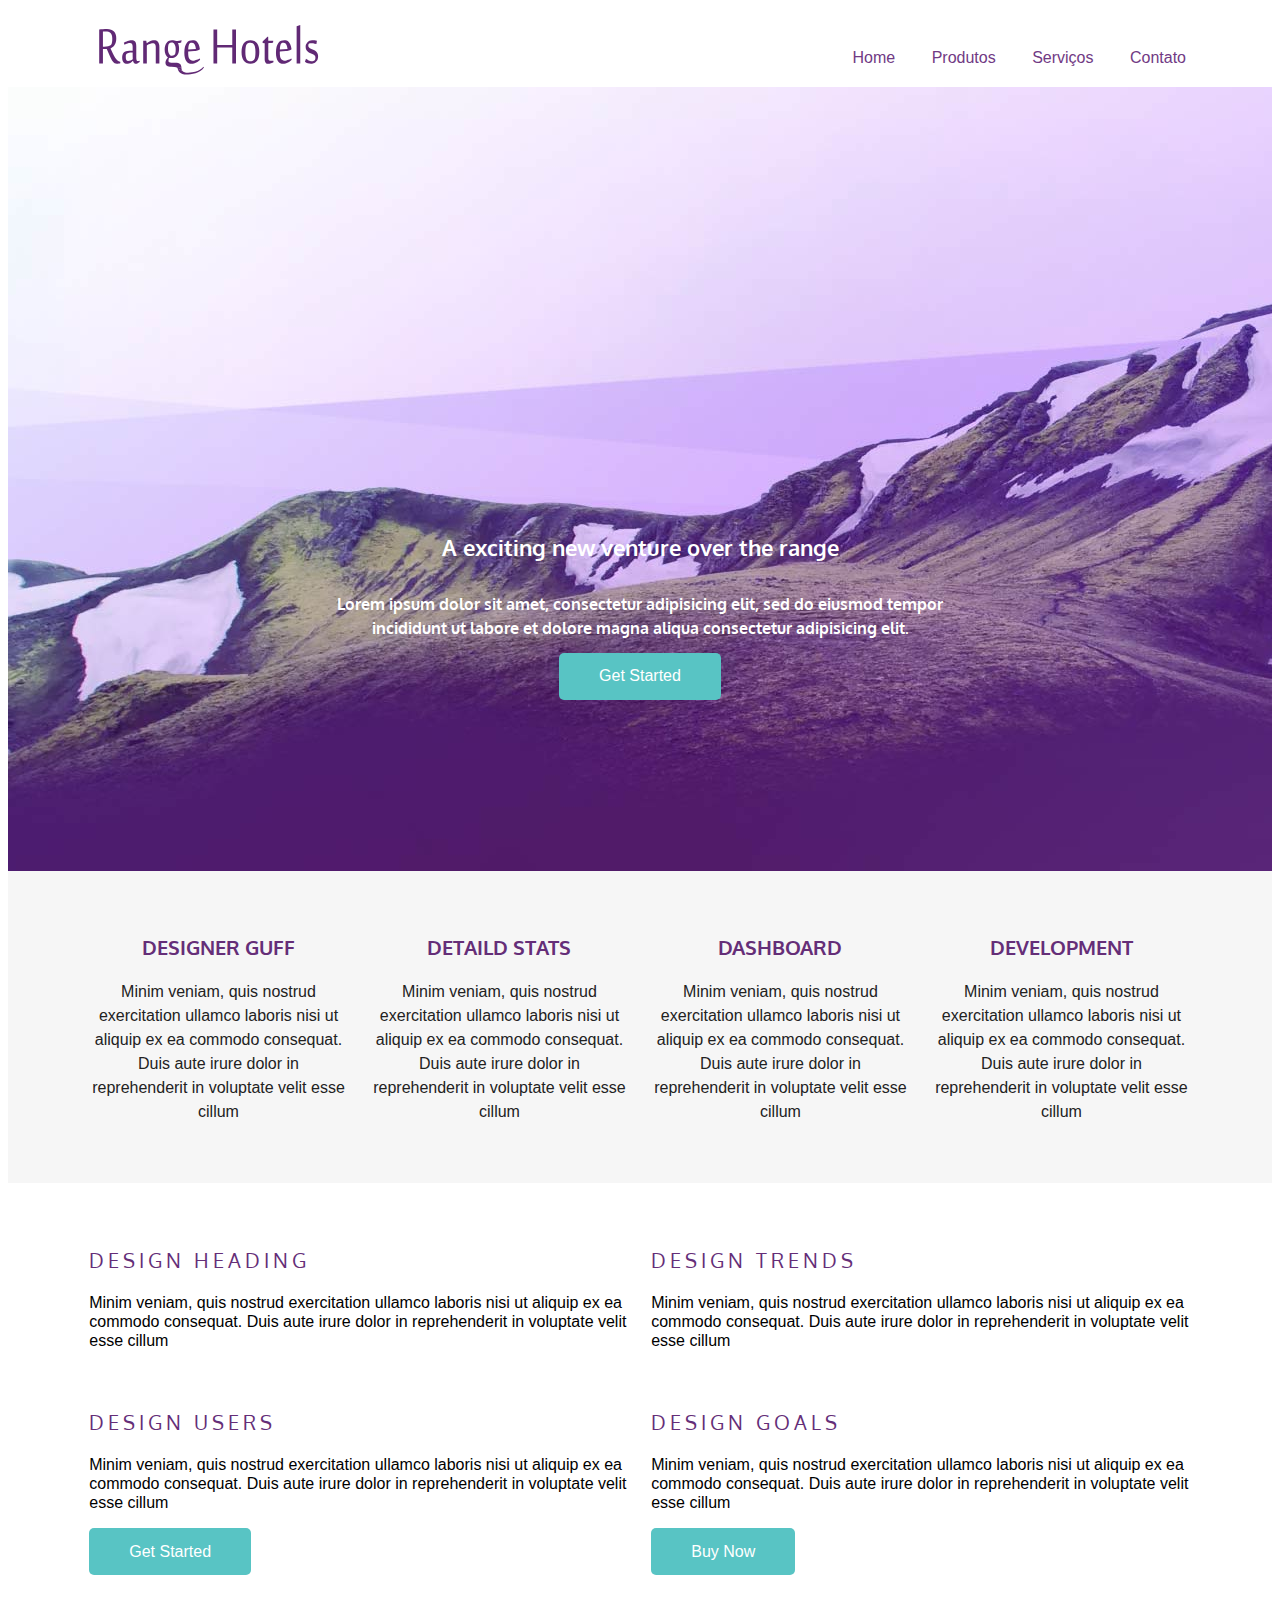
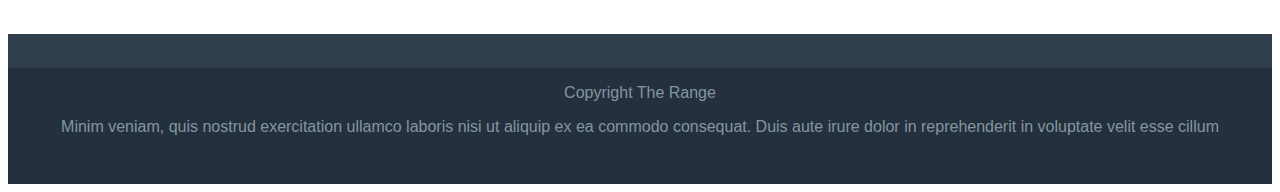
==== index.html @ 760ae69d "Projeto Range Hotels" ====
﻿<!doctype html>
<html lang="pt-br">

<head>
    <meta charset="utf-8">
    <title>Responsivo</title>
    <link href="http://fonts.googleapis.com/css?family=Oxygen:400,300,700" rel="stylesheet" type="text/css">
    <link href="stylesheet" href="../PROJETO RANGE HOTELS/css/normalize.css">
    <link href="../PROJETO RANGE HOTELS/icomoon/style.css" rel="stylesheet">
    <link href="css/style.css" rel="stylesheet">
</head>

<body>
    <header class="top-header clearfix">
        <div class="maxwidth">
            <img src="images/logo_mob.svg" alt="logotipo range Hotels" class="top-header-logo">
            <nav class="top-nav">
                <ul>
                    <li><a href="#">Home</a></li>
                    <li><a href="#">Produtos</a></li>
                    <li><a href="#">Serviços</a></li>
                    <li><a href="#">Contato</a></li>
                </ul>
            </nav>
        </div>
    </header>

    <section class="top-content">
        <div class="maxwidth">
            <div class="icon-play">
                <img src="../PROJETO RANGE HOTELS/images/icon_play.svg" alt="">
            </div>
            <h1 class="top-content-title">A exciting new venture over the range</h1>
            <h2 class="top-content-subtitle">Lorem ipsum dolor sit amet, consectetur adipisicing elit, sed do eiusmod
                tempor incididunt ut labore et dolore magna aliqua consectetur adipisicing elit.</h2>
            <a href="#" class="button">Get Started</a>
        </div>
    </section>

    <section class="middle-content row">
        <div class="maxwidth">
            <article class="col-1_4">
                <span class="icon-stopwatch"></span>
                <h3 class="middle-content-title">Designer Guff</h3>
                <p>Minim veniam, quis nostrud exercitation ullamco laboris nisi ut aliquip ex ea commodo consequat. Duis
                    aute irure dolor in reprehenderit in voluptate velit esse cillum</p>
            </article>

            <article class="col-1_4">
                <span class="icon-stats-bars2"></span>
                <h3 class="middle-content-title">Detaild Stats</h3>
                <p>Minim veniam, quis nostrud exercitation ullamco laboris nisi ut aliquip ex ea commodo consequat. Duis
                    aute irure dolor in reprehenderit in voluptate velit esse cillum</p>
            </article>

            <article class="col-1_4">
                <span class="icon-clock"></span>
                <h3 class="middle-content-title">Dashboard</h3>
                <p>Minim veniam, quis nostrud exercitation ullamco laboris nisi ut aliquip ex ea commodo consequat. Duis
                    aute irure dolor in reprehenderit in voluptate velit esse cillum</p>
            </article>

            <article class="col-1_4">
                <span class="icon-cog"></span>
                <h3 class="middle-content-title">Development</h3>
                <p>Minim veniam, quis nostrud exercitation ullamco laboris nisi ut aliquip ex ea commodo consequat. Duis
                    aute irure dolor in reprehenderit in voluptate velit esse cillum</p>
            </article>
        </div>
    </section>

    <section class="main-content row">
        <div class="maxwidth">
            <article class="main-content-article clearfix col-1_2">
                <h3 class="main-content-title">Design Heading</h3>
                <p>Minim veniam, quis nostrud exercitation ullamco laboris nisi ut aliquip ex ea commodo consequat. Duis
                    aute irure dolor in reprehenderit in voluptate velit esse cillum</p>
            </article>

            <article class="main-content-article clearfix col-1_2">
                <h3 class="main-content-title">Design Trends</h3>
                <p>Minim veniam, quis nostrud exercitation ullamco laboris nisi ut aliquip ex ea commodo consequat. Duis
                    aute irure dolor in reprehenderit in voluptate velit esse cillum</p>
            </article>

            <article class="main-content-article clearfix col-1_2">
                <h3 class="main-content-title">Design Users</h3>
                <p>Minim veniam, quis nostrud exercitation ullamco laboris nisi ut aliquip ex ea commodo consequat. Duis
                    aute irure dolor in reprehenderit in voluptate velit esse cillum</p>
                <a href="#" class="button">Get Started</a>
            </article>

            <article class="main-content-article clearfix col-1_2">
                <h3 class="main-content-title">Design Goals</h3>
                <p>Minim veniam, quis nostrud exercitation ullamco laboris nisi ut aliquip ex ea commodo consequat. Duis
                    aute irure dolor in reprehenderit in voluptate velit esse cillum</p>
                <a href="#" class="button">Buy Now</a>
            </article>
        </div>
    </section>

    <footer class="footer">
        <ul class="footer-menushare">
            <li><a href="#" class="icon-facebook"><span class="hidden">Facebook</span></a></li>
            <li><a href="#" class="icon-twitter"><span class="hidden">Twitter</span></a></li>
            <li><a href="#" class="icon-google-plus2"><span class="hidden">Google Plus</span></a></li>
        </ul>
        <p>Copyright The Range</p>
        <p>Minim veniam, quis nostrud exercitation ullamco laboris nisi ut aliquip ex ea commodo consequat. Duis aute
            irure dolor in reprehenderit in voluptate velit esse cillum</p>
    </footer>
</body>

</html>
---- css/style.css ----
@charset "UTF-8";

html {
    font-family: sans-serif;
}

h1,
h2,
h3,
h4,
h5,
h6 {
    font-family: "Oxygen";
}

.clearfix:after,
.row:after {
    content: ' ';
    display: block;
    clear: both;
}

.maxwidth {
    max-width: 1124px;
    margin-left: auto;
    margin-right: auto;
}

.button {
    display: inline-block;
    padding: .9em 2.5em;
    background: #58c4c4;
    border-radius: 5px;
    color: white;
    text-decoration: none;
}

.button:hover {
    background: #37a0a0;
}

.icon-play {
    height: 5em;
    display: none;
}

.icon-play img {
    max-width: 100%;
    max-height: 100%;
}

.top-header {
    text-align: center;
}

.top-header-logo {
    margin: .5em;
}

.top-nav {
    background: #612674;
    text-align: center;
}

.top-nav ul {
    margin: 0;
    padding: 0;
    list-style: none;
}

.top-nav a {
    color: white;
    text-decoration: none;
    padding: 1em;
    display: block;
}

.top-nav a:hover {
    background: #7c3792;
}

.top-content {
    padding: 1em;
    text-align: center;
    background: #f6f6f6;
}

.top-content-title {
    color: #612674;
    font-size: 1.375em;
    /* 22 / 16 */
    margin: 1.375em;
}

.top-content-subtitle {
    color: #a87bb7;
    font-size: 1em;
    line-height: 1.5;
}

.middle-content {
    padding: 2em;
    background: #f6f6f6;
    text-align: center;
}

.middle-content-title {
    font-size: 1.25em;
    color: #652e78;
    text-transform: uppercase;
}

.middle-content p {
    line-height: 1.5;
    color: #222;
}

.middle-content span[class^=icon] {
    font-size: 3.5em;
    color: #652e78;
}

.main-content {
    padding: 2em;
}

.main-content p {
    line-height: 1.2;
}

.main-content-article {
    margin-bottom: 3.5em
}

.main-content-title {
    font-size: 1.25em;
    color: #652e78;
    text-transform: uppercase;
    letter-spacing: .2em;
    font-weight: normal;
}



.hidden {
    width: 0;
    height: 0;
    overflow: hidden;
    opacity: 0;
    display: block;
}

.footer {
    background: #25303e;
    color: #83969f;
    text-align: center;
    padding-bottom: 2em;
}

.footer-menushare {
    background: #303d4c;
    padding: .5em;
}

.footer-menushare li {
    display: inline-block;
    margin: 0 1em;
}

.footer-menushare a {
    font-size: 1.1em;
    text-decoration: none;
    color: white;
}

@media screen and (min-width: 48.75em) {

    .top-header-logo {
        float: left;
    }

    .icon-play {
        display: block;
    }

    .top-nav {
        background: transparent;
        float: right;
        margin-top: 25px;
    }

    .top-nav ul {
        margin: 0;
        padding: 0
    }

    .top-nav li {
        display: inline-block;
    }

    .top-nav a {
        color: #713a84;
    }

    .top-nav a:hover {
        background: #e7d9fc;
    }

    .top-content {
        background: #521a66;
        color: white;
    }

    .top-content-title,
    .top-content-subtitle {
        color: white;
    }

    .col-1_4 {
        width: 44%;
        margin: 3%;
        float: left;
    }

    .main-content-article .button {
        float: right;
    }

}

@media screen and (min-width: 62.5em) {
    /* 1000 / 16 */

    .top-content {
        /*
        background-color:#521a66;
        background-image: url(../images/bg_topo_1198x670.jpg);
*/
        background: #521a66 url(../images/bg_topo_1198x670.jpg);
        background-position: center bottom;
        height: 20em;
        padding-top: 17em;

    }
}

@media screen and (min-width: 74em) {
    .top-content {
        background-image: url(../images/bg_topo_1600x1374.jpg);
        padding: 19em 20em 10em;
        background-position: center top;
    }

    .icon-play {
        height: 7em;
    }

    .col-1_4 {
        width: 23%;
        margin: 1%;
    }

    .col-1_2 {
        width: 48%;
        margin: 1%;
        float: left;
    }

    .main-content-article .button {
        float: none;
    }
}
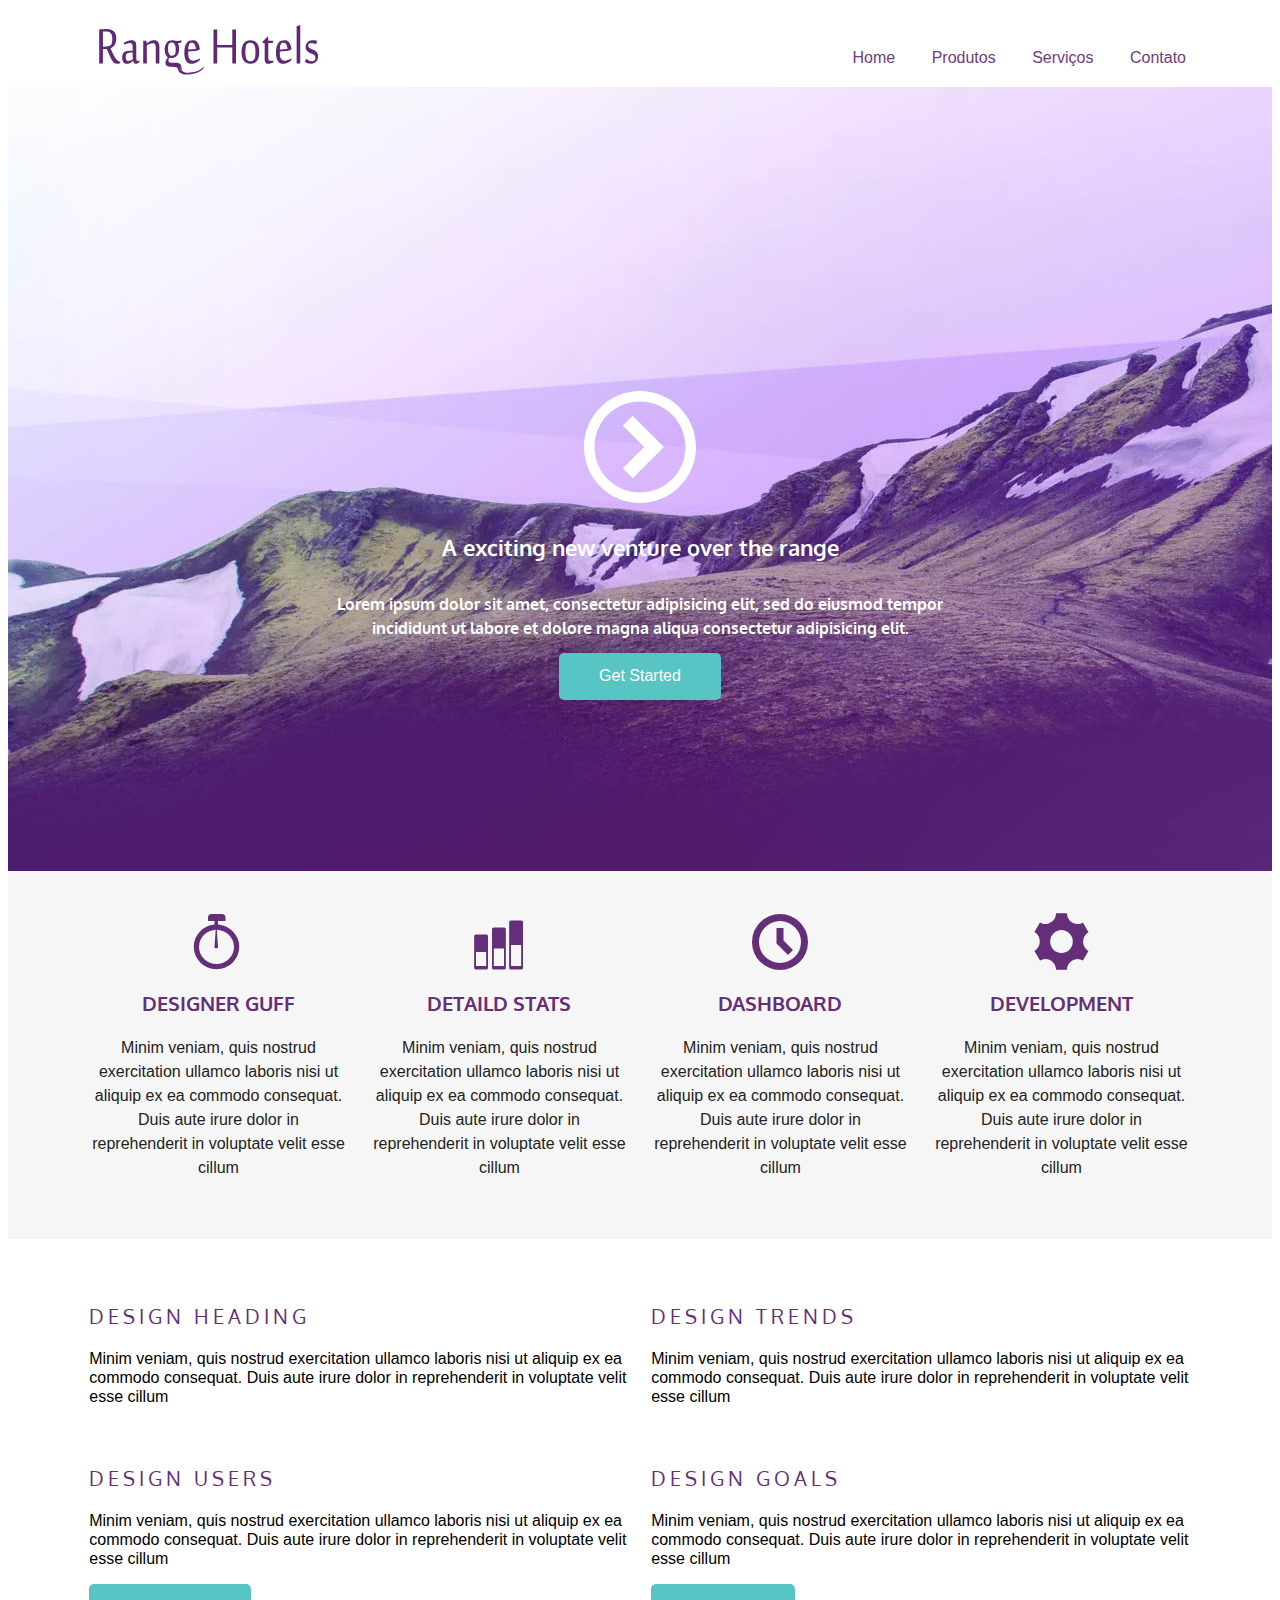
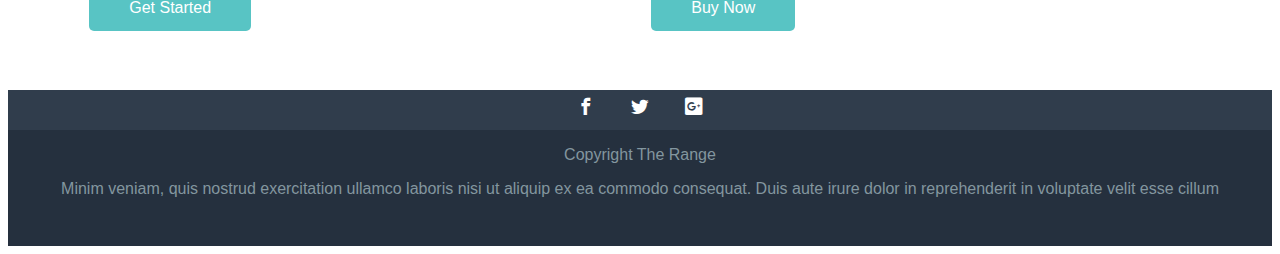
==== commit 5ca1d385: "Update index.html" ====
--- a/index.html
+++ b/index.html
@@ -5,8 +5,8 @@
     <meta charset="utf-8">
     <title>Responsivo</title>
     <link href="http://fonts.googleapis.com/css?family=Oxygen:400,300,700" rel="stylesheet" type="text/css">
-    <link href="stylesheet" href="../PROJETO RANGE HOTELS/css/normalize.css">
-    <link href="../PROJETO RANGE HOTELS/icomoon/style.css" rel="stylesheet">
+    <link href="stylesheet" href="css/normalize.css">
+    <link href="icomoon/style.css" rel="stylesheet">
     <link href="css/style.css" rel="stylesheet">
 </head>
 
@@ -28,7 +28,7 @@
     <section class="top-content">
         <div class="maxwidth">
             <div class="icon-play">
-                <img src="../PROJETO RANGE HOTELS/images/icon_play.svg" alt="">
+                <img src="images/icon_play.svg" alt="">
             </div>
             <h1 class="top-content-title">A exciting new venture over the range</h1>
             <h2 class="top-content-subtitle">Lorem ipsum dolor sit amet, consectetur adipisicing elit, sed do eiusmod
--- a/icomoon/style.css
+++ b/icomoon/style.css
@@ -0,0 +1,54 @@
+@font-face {
+  font-family: 'icomoon';
+  src:  url('fonts/icomoon.eot?x0hm6n');
+  src:  url('fonts/icomoon.eot?x0hm6n#iefix') format('embedded-opentype'),
+    url('fonts/icomoon.ttf?x0hm6n') format('truetype'),
+    url('fonts/icomoon.woff?x0hm6n') format('woff'),
+    url('fonts/icomoon.svg?x0hm6n#icomoon') format('svg');
+  font-weight: normal;
+  font-style: normal;
+  font-display: block;
+}
+
+[class^="icon-"], [class*=" icon-"] {
+  /* use !important to prevent issues with browser extensions that change fonts */
+  font-family: 'icomoon' !important;
+  speak: never;
+  font-style: normal;
+  font-weight: normal;
+  font-variant: normal;
+  text-transform: none;
+  line-height: 1;
+
+  /* Better Font Rendering =========== */
+  -webkit-font-smoothing: antialiased;
+  -moz-osx-font-smoothing: grayscale;
+}
+
+.icon-clock:before {
+  content: "\e94e";
+}
+.icon-stopwatch:before {
+  content: "\e952";
+}
+.icon-cog:before {
+  content: "\e994";
+}
+.icon-stats-bars2:before {
+  content: "\e99d";
+}
+.icon-google-plus2:before {
+  content: "\ea8c";
+}
+.icon-facebook:before {
+  content: "\ea90";
+}
+.icon-whatsapp:before {
+  content: "\ea93";
+}
+.icon-spotify:before {
+  content: "\ea94";
+}
+.icon-twitter:before {
+  content: "\ea96";
+}
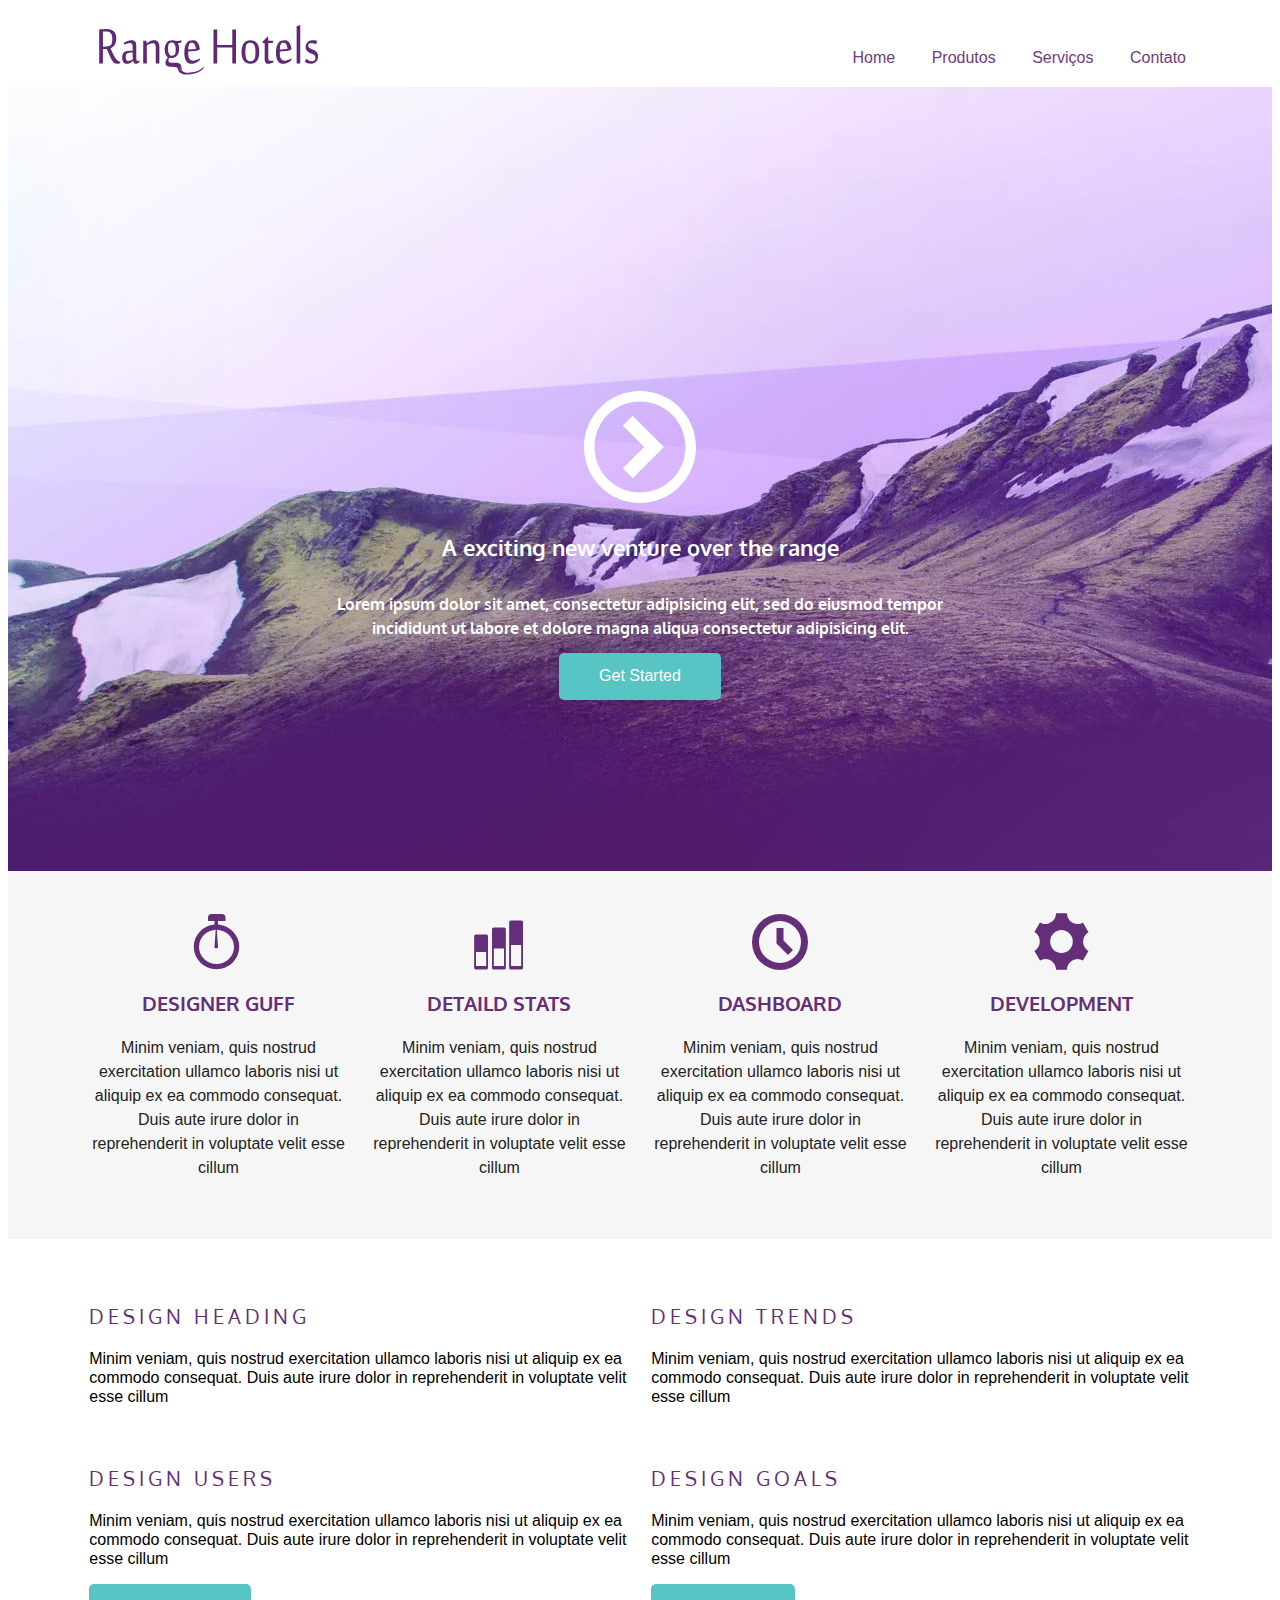
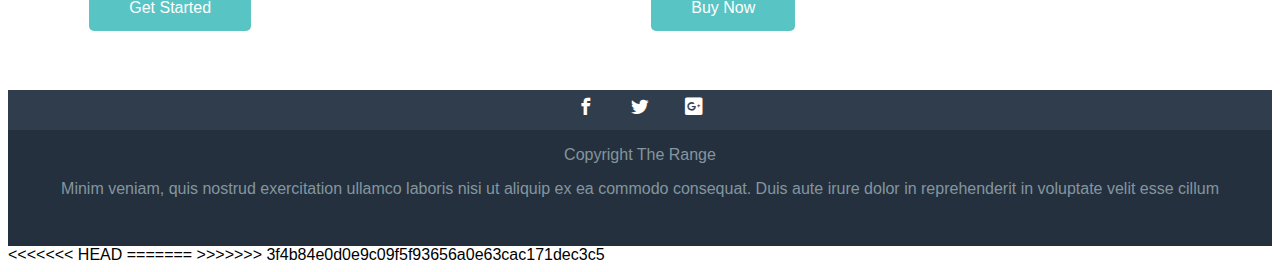
==== commit 029e81d2: "Merge branch 'main' of https://github.com/PaulaR-05/Projeto-Range-Hotels" ====
--- a/index.html
+++ b/index.html
@@ -1,114 +1,170 @@
-﻿<!doctype html>
+﻿<!DOCTYPE html>
 <html lang="pt-br">
+  <head>
+    <meta charset="utf-8" />
+    <title>Range Hotels</title>
+    <link
+      href="http://fonts.googleapis.com/css?family=Oxygen:400,300,700"
+      rel="stylesheet"
+      type="text/css"
+    />
+    <link href="stylesheet" href="css/normalize.css" />
+    <link href="icomoon/style.css" rel="stylesheet" />
+    <link href="css/style.css" rel="stylesheet" />
+  </head>
 
-<head>
-    <meta charset="utf-8">
-    <title>Responsivo</title>
-    <link href="http://fonts.googleapis.com/css?family=Oxygen:400,300,700" rel="stylesheet" type="text/css">
-    <link href="stylesheet" href="css/normalize.css">
-    <link href="icomoon/style.css" rel="stylesheet">
-    <link href="css/style.css" rel="stylesheet">
-</head>
+    <body>
+      
+      <header class="top-header clearfix">
+        <div class="maxwidth">
+          <img
+            src="images/logo_mob.svg"
+            alt="logotipo range Hotels"
+            class="top-header-logo"
+          />
+          <nav class="top-nav">
+            <ul>
+              <li><a href="#">Home</a></li>
+              <li><a href="#">Produtos</a></li>
+              <li><a href="#">Serviços</a></li>
+              <li><a href="#">Contato</a></li>
+            </ul>
+          </nav>
+        </div>
+      </header>
 
-<body>
-    <header class="top-header clearfix">
+      <section class="top-content">
         <div class="maxwidth">
-            <img src="images/logo_mob.svg" alt="logotipo range Hotels" class="top-header-logo">
-            <nav class="top-nav">
-                <ul>
-                    <li><a href="#">Home</a></li>
-                    <li><a href="#">Produtos</a></li>
-                    <li><a href="#">Serviços</a></li>
-                    <li><a href="#">Contato</a></li>
-                </ul>
-            </nav>
+          <div class="icon-play">
+            <img src="images/icon_play.svg" alt="" />
+          </div>
+          <h1 class="top-content-title">
+            A exciting new venture over the range
+          </h1>
+          <h2 class="top-content-subtitle">
+            Lorem ipsum dolor sit amet, consectetur adipisicing elit, sed do
+            eiusmod tempor incididunt ut labore et dolore magna aliqua
+            consectetur adipisicing elit.
+          </h2>
+          <a href="#" class="button">Get Started</a>
         </div>
-    </header>
+      </section>
 
-    <section class="top-content">
+      <section class="middle-content row">
         <div class="maxwidth">
-            <div class="icon-play">
-                <img src="images/icon_play.svg" alt="">
-            </div>
-            <h1 class="top-content-title">A exciting new venture over the range</h1>
-            <h2 class="top-content-subtitle">Lorem ipsum dolor sit amet, consectetur adipisicing elit, sed do eiusmod
-                tempor incididunt ut labore et dolore magna aliqua consectetur adipisicing elit.</h2>
+          <article class="col-1_4">
+            <span class="icon-stopwatch"></span>
+            <h3 class="middle-content-title">Designer Guff</h3>
+            <p>
+              Minim veniam, quis nostrud exercitation ullamco laboris nisi ut
+              aliquip ex ea commodo consequat. Duis aute irure dolor in
+              reprehenderit in voluptate velit esse cillum
+            </p>
+          </article>
+
+          <article class="col-1_4">
+            <span class="icon-stats-bars2"></span>
+            <h3 class="middle-content-title">Detaild Stats</h3>
+            <p>
+              Minim veniam, quis nostrud exercitation ullamco laboris nisi ut
+              aliquip ex ea commodo consequat. Duis aute irure dolor in
+              reprehenderit in voluptate velit esse cillum
+            </p>
+          </article>
+
+          <article class="col-1_4">
+            <span class="icon-clock"></span>
+            <h3 class="middle-content-title">Dashboard</h3>
+            <p>
+              Minim veniam, quis nostrud exercitation ullamco laboris nisi ut
+              aliquip ex ea commodo consequat. Duis aute irure dolor in
+              reprehenderit in voluptate velit esse cillum
+            </p>
+          </article>
+
+          <article class="col-1_4">
+            <span class="icon-cog"></span>
+            <h3 class="middle-content-title">Development</h3>
+            <p>
+              Minim veniam, quis nostrud exercitation ullamco laboris nisi ut
+              aliquip ex ea commodo consequat. Duis aute irure dolor in
+              reprehenderit in voluptate velit esse cillum
+            </p>
+          </article>
+        </div>
+      </section>
+
+      <section class="main-content row">
+        <div class="maxwidth">
+          <article class="main-content-article clearfix col-1_2">
+            <h3 class="main-content-title">Design Heading</h3>
+            <p>
+              Minim veniam, quis nostrud exercitation ullamco laboris nisi ut
+              aliquip ex ea commodo consequat. Duis aute irure dolor in
+              reprehenderit in voluptate velit esse cillum
+            </p>
+          </article>
+
+          <article class="main-content-article clearfix col-1_2">
+            <h3 class="main-content-title">Design Trends</h3>
+            <p>
+              Minim veniam, quis nostrud exercitation ullamco laboris nisi ut
+              aliquip ex ea commodo consequat. Duis aute irure dolor in
+              reprehenderit in voluptate velit esse cillum
+            </p>
+          </article>
+
+          <article class="main-content-article clearfix col-1_2">
+            <h3 class="main-content-title">Design Users</h3>
+            <p>
+              Minim veniam, quis nostrud exercitation ullamco laboris nisi ut
+              aliquip ex ea commodo consequat. Duis aute irure dolor in
+              reprehenderit in voluptate velit esse cillum
+            </p>
             <a href="#" class="button">Get Started</a>
+          </article>
+
+          <article class="main-content-article clearfix col-1_2">
+            <h3 class="main-content-title">Design Goals</h3>
+            <p>
+              Minim veniam, quis nostrud exercitation ullamco laboris nisi ut
+              aliquip ex ea commodo consequat. Duis aute irure dolor in
+              reprehenderit in voluptate velit esse cillum
+            </p>
+            <a href="#" class="button">Buy Now</a>
+          </article>
         </div>
-    </section>
+      </section>
 
-    <section class="middle-content row">
-        <div class="maxwidth">
-            <article class="col-1_4">
-                <span class="icon-stopwatch"></span>
-                <h3 class="middle-content-title">Designer Guff</h3>
-                <p>Minim veniam, quis nostrud exercitation ullamco laboris nisi ut aliquip ex ea commodo consequat. Duis
-                    aute irure dolor in reprehenderit in voluptate velit esse cillum</p>
-            </article>
-
-            <article class="col-1_4">
-                <span class="icon-stats-bars2"></span>
-                <h3 class="middle-content-title">Detaild Stats</h3>
-                <p>Minim veniam, quis nostrud exercitation ullamco laboris nisi ut aliquip ex ea commodo consequat. Duis
-                    aute irure dolor in reprehenderit in voluptate velit esse cillum</p>
-            </article>
-
-            <article class="col-1_4">
-                <span class="icon-clock"></span>
-                <h3 class="middle-content-title">Dashboard</h3>
-                <p>Minim veniam, quis nostrud exercitation ullamco laboris nisi ut aliquip ex ea commodo consequat. Duis
-                    aute irure dolor in reprehenderit in voluptate velit esse cillum</p>
-            </article>
-
-            <article class="col-1_4">
-                <span class="icon-cog"></span>
-                <h3 class="middle-content-title">Development</h3>
-                <p>Minim veniam, quis nostrud exercitation ullamco laboris nisi ut aliquip ex ea commodo consequat. Duis
-                    aute irure dolor in reprehenderit in voluptate velit esse cillum</p>
-            </article>
-        </div>
-    </section>
-
-    <section class="main-content row">
-        <div class="maxwidth">
-            <article class="main-content-article clearfix col-1_2">
-                <h3 class="main-content-title">Design Heading</h3>
-                <p>Minim veniam, quis nostrud exercitation ullamco laboris nisi ut aliquip ex ea commodo consequat. Duis
-                    aute irure dolor in reprehenderit in voluptate velit esse cillum</p>
-            </article>
-
-            <article class="main-content-article clearfix col-1_2">
-                <h3 class="main-content-title">Design Trends</h3>
-                <p>Minim veniam, quis nostrud exercitation ullamco laboris nisi ut aliquip ex ea commodo consequat. Duis
-                    aute irure dolor in reprehenderit in voluptate velit esse cillum</p>
-            </article>
-
-            <article class="main-content-article clearfix col-1_2">
-                <h3 class="main-content-title">Design Users</h3>
-                <p>Minim veniam, quis nostrud exercitation ullamco laboris nisi ut aliquip ex ea commodo consequat. Duis
-                    aute irure dolor in reprehenderit in voluptate velit esse cillum</p>
-                <a href="#" class="button">Get Started</a>
-            </article>
-
-            <article class="main-content-article clearfix col-1_2">
-                <h3 class="main-content-title">Design Goals</h3>
-                <p>Minim veniam, quis nostrud exercitation ullamco laboris nisi ut aliquip ex ea commodo consequat. Duis
-                    aute irure dolor in reprehenderit in voluptate velit esse cillum</p>
-                <a href="#" class="button">Buy Now</a>
-            </article>
-        </div>
-    </section>
-
-    <footer class="footer">
+      <footer class="footer">
         <ul class="footer-menushare">
-            <li><a href="#" class="icon-facebook"><span class="hidden">Facebook</span></a></li>
-            <li><a href="#" class="icon-twitter"><span class="hidden">Twitter</span></a></li>
-            <li><a href="#" class="icon-google-plus2"><span class="hidden">Google Plus</span></a></li>
+          <li>
+            <a href="#" class="icon-facebook"
+              ><span class="hidden">Facebook</span></a
+            >
+          </li>
+          <li>
+            <a href="#" class="icon-twitter"
+              ><span class="hidden">Twitter</span></a
+            >
+          </li>
+          <li>
+            <a href="#" class="icon-google-plus2"
+              ><span class="hidden">Google Plus</span></a
+            >
+          </li>
         </ul>
         <p>Copyright The Range</p>
-        <p>Minim veniam, quis nostrud exercitation ullamco laboris nisi ut aliquip ex ea commodo consequat. Duis aute
-            irure dolor in reprehenderit in voluptate velit esse cillum</p>
-    </footer>
-</body>
+        <p>
+          Minim veniam, quis nostrud exercitation ullamco laboris nisi ut
+          aliquip ex ea commodo consequat. Duis aute irure dolor in
+          reprehenderit in voluptate velit esse cillum
+        </p>
+      </footer>
+      <<<<<<< HEAD
+    </body>
+    =======
+  </body>
 
-</html>+  >>>>>>> 3f4b84e0d0e9c09f5f93656a0e63cac171dec3c5
+</html>
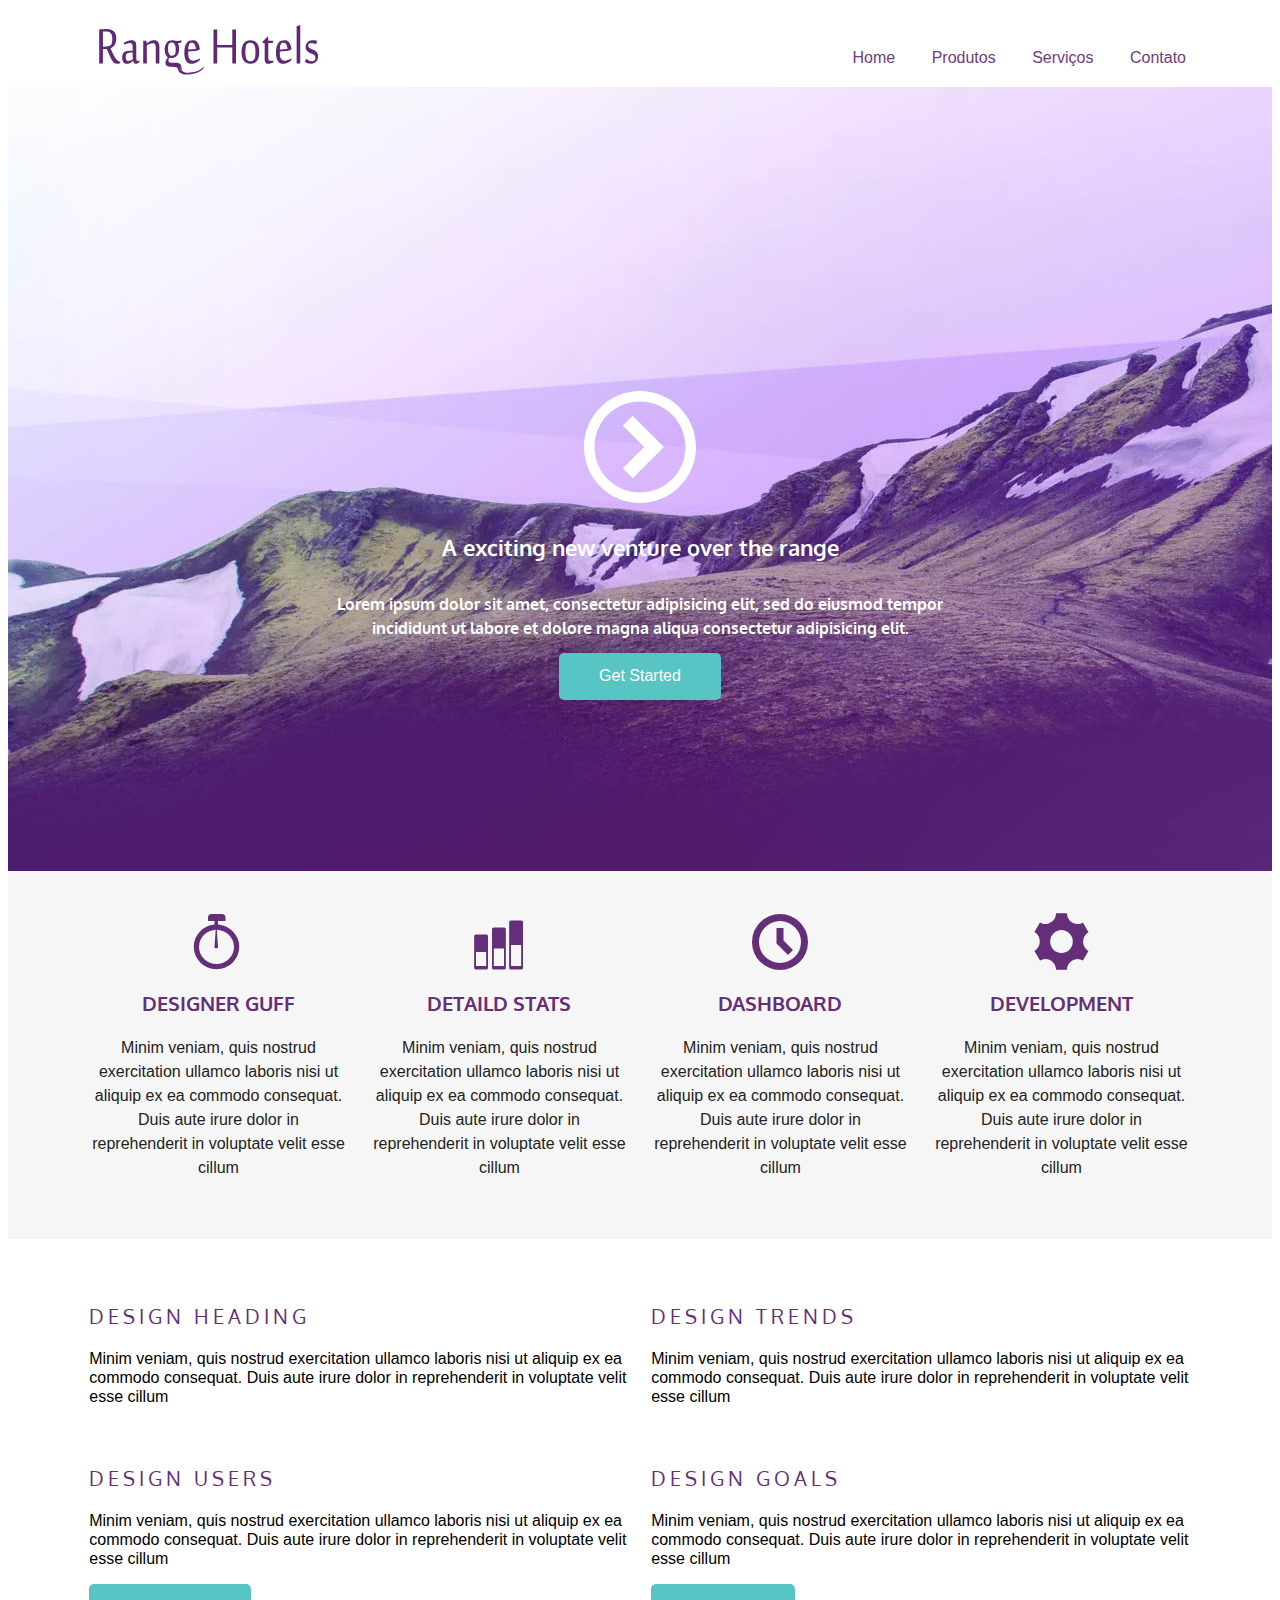
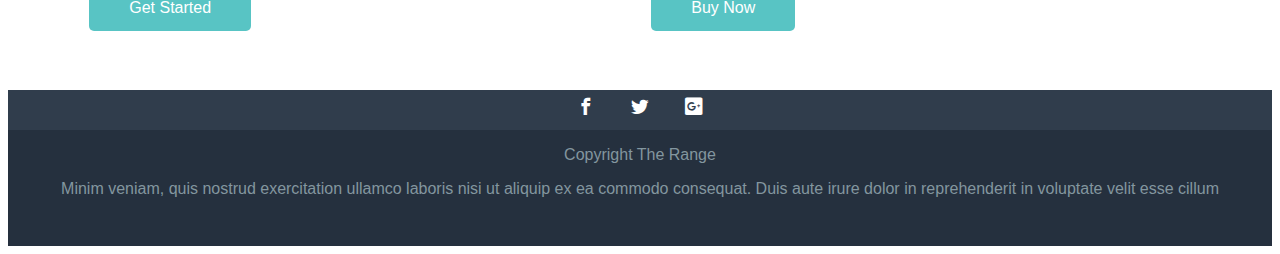
==== commit f4f59af8: "Update index.html" ====
--- a/index.html
+++ b/index.html
@@ -161,10 +161,5 @@
           reprehenderit in voluptate velit esse cillum
         </p>
       </footer>
-      <<<<<<< HEAD
     </body>
-    =======
-  </body>
-
-  >>>>>>> 3f4b84e0d0e9c09f5f93656a0e63cac171dec3c5
 </html>
